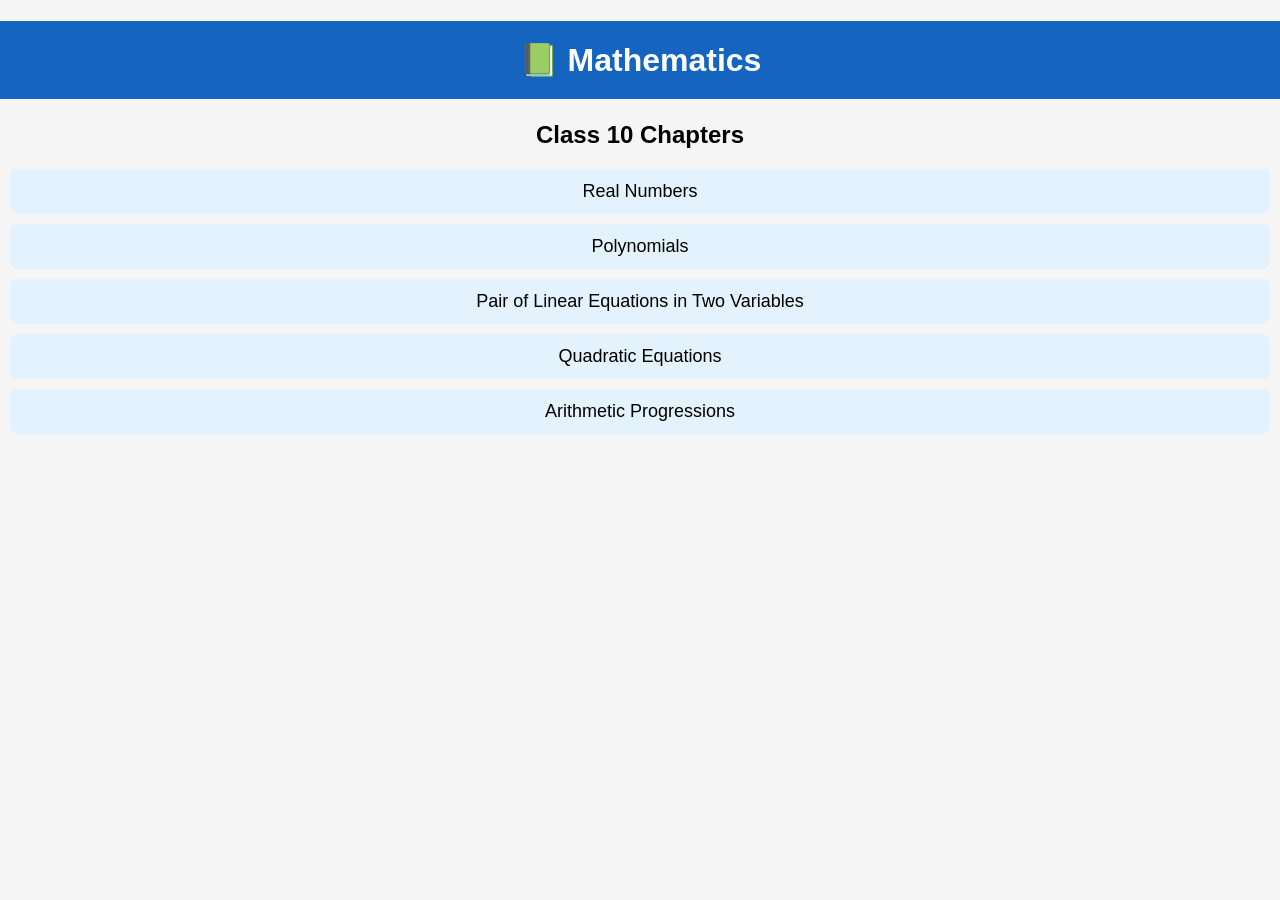
==== maths.html @ eecb0ed4 "Create maths.html" ====
<!DOCTYPE html>
<html>
<head>
    <title>Mathematics - Daily Chapters</title>
    <link rel="stylesheet" href="style.css">
</head>

<body>

<h1>📗 Mathematics</h1>

<h2>Class 10 Chapters</h2>

<ul>
    <li>Real Numbers</li>
    <li>Polynomials</li>
    <li>Pair of Linear Equations in Two Variables</li>
    <li>Quadratic Equations</li>
    <li>Arithmetic Progressions</li>
</ul>

</body>
</html>
---- style.css ----
body{
    font-family: Arial, sans-serif;
    background:#f5f5f5;
    margin:0;
    text-align:center;
}
h1{
    background:#1565C0;
    color:white;
    padding:20px;
}
p{
    font-size:18px;
}main{
    max-width:800px;
    margin:20px auto;
    background:white;
    padding:20px;
    border-radius:10px;
}

ul{
    list-style:none;
    padding:0;
}

li{
    background:#E3F2FD;
    margin:10px;
    padding:12px;
    border-radius:8px;
    font-size:18px;
}
.subjects{
    display:flex;
    flex-direction:column;
    gap:15px;
    margin:30px;
}

.subjects a{
    background:#1565C0;
    color:white;
    text-decoration:none;
    padding:15px;
    border-radius:10px;
    font-size:20px;
}
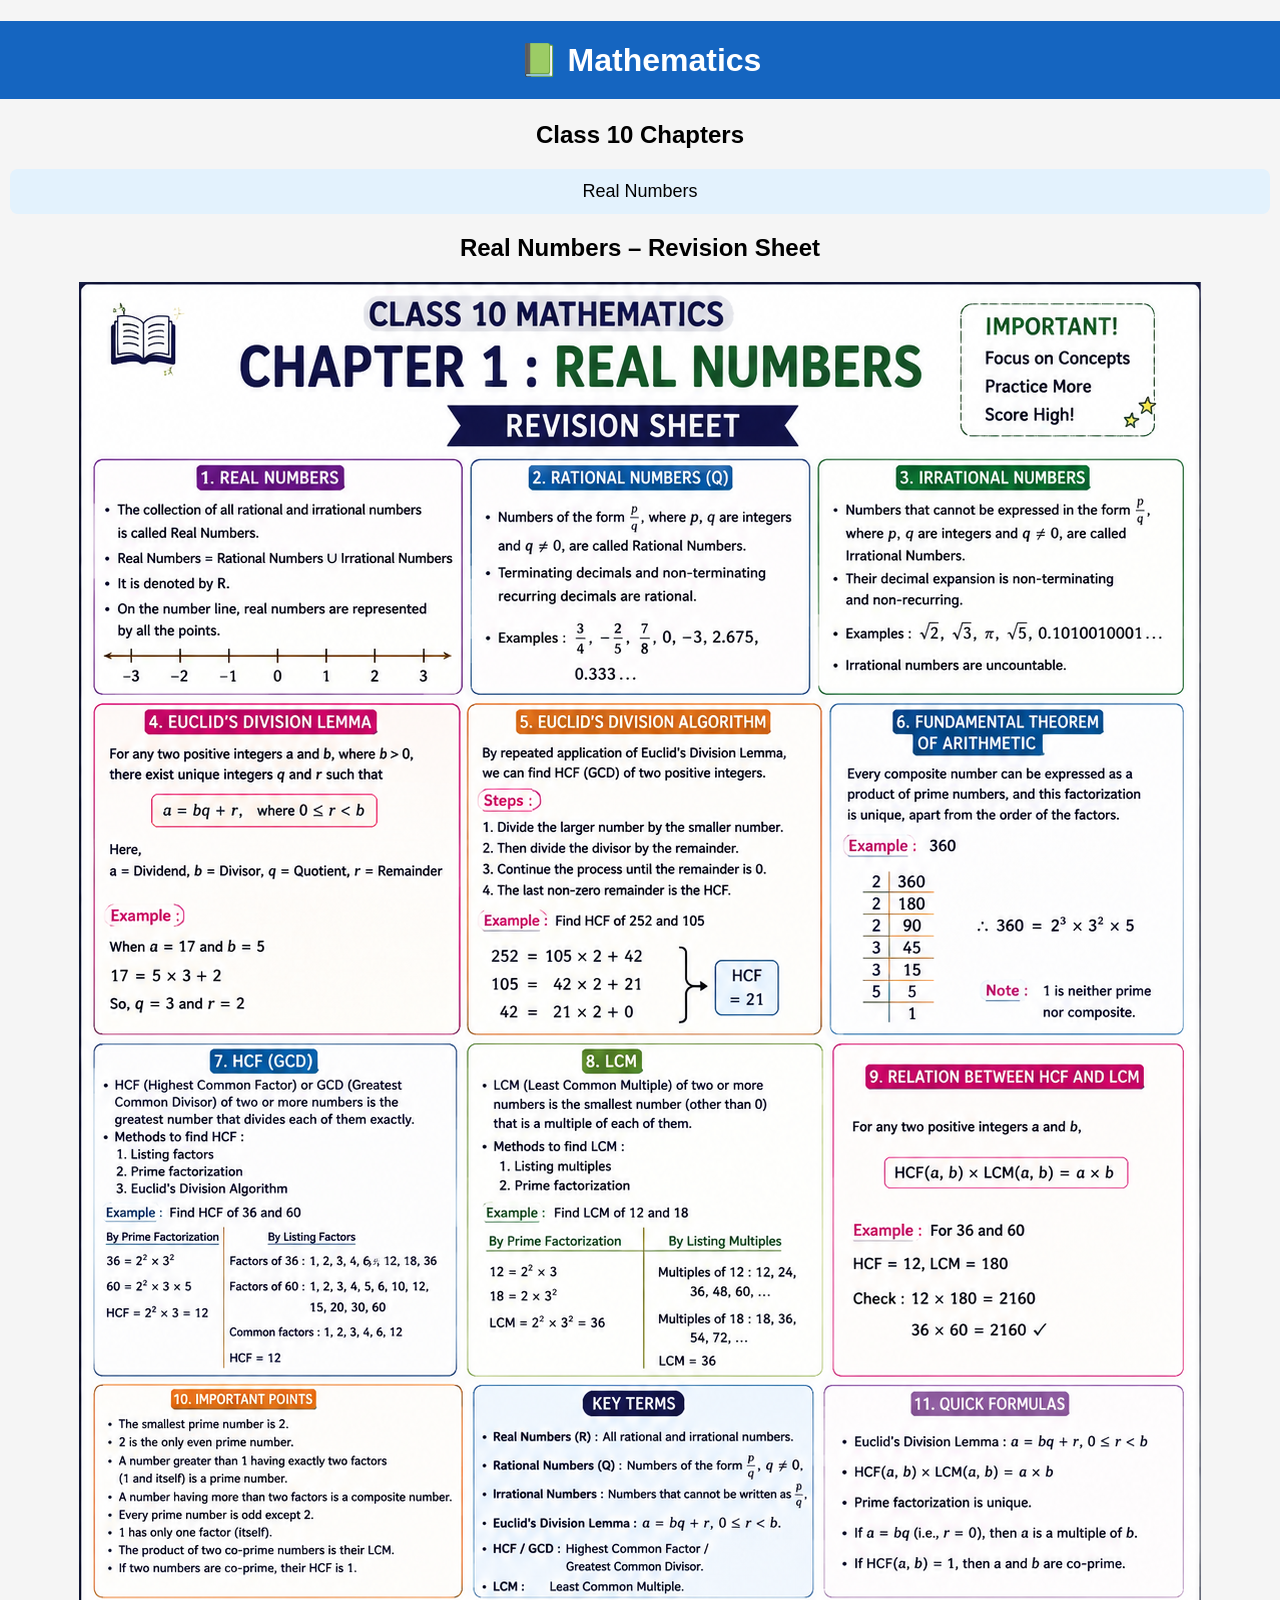
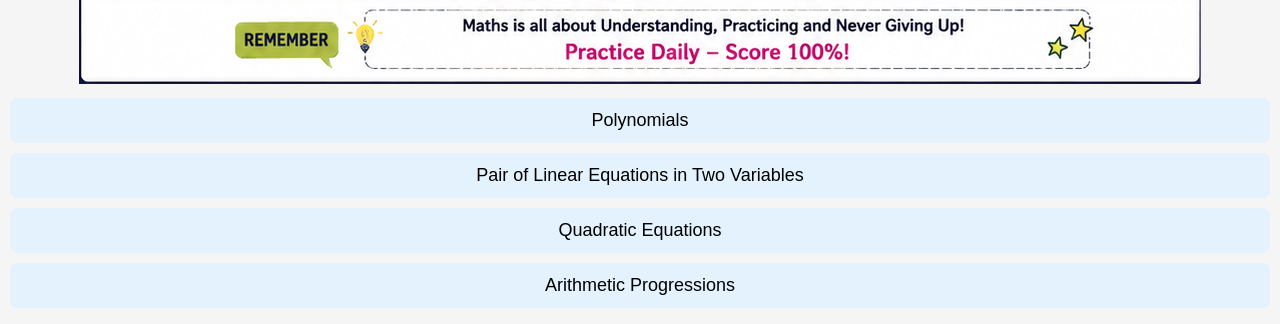
==== commit c29a582e: "Update maths.html" ====
--- a/maths.html
+++ b/maths.html
@@ -12,7 +12,11 @@
 <h2>Class 10 Chapters</h2>
 
 <ul>
-    <li>Real Numbers</li>
+    <li>Real Numbers</li><h2>Real Numbers – Revision Sheet</h2>
+
+<img src="real-numbers-revision..png" 
+     alt="Class 10 Real Numbers Revision Sheet"
+     style="max-width:100%; height:auto;">
     <li>Polynomials</li>
     <li>Pair of Linear Equations in Two Variables</li>
     <li>Quadratic Equations</li>
@@ -20,4 +24,4 @@
 </ul>
 
 </body>
-</html>+</html>
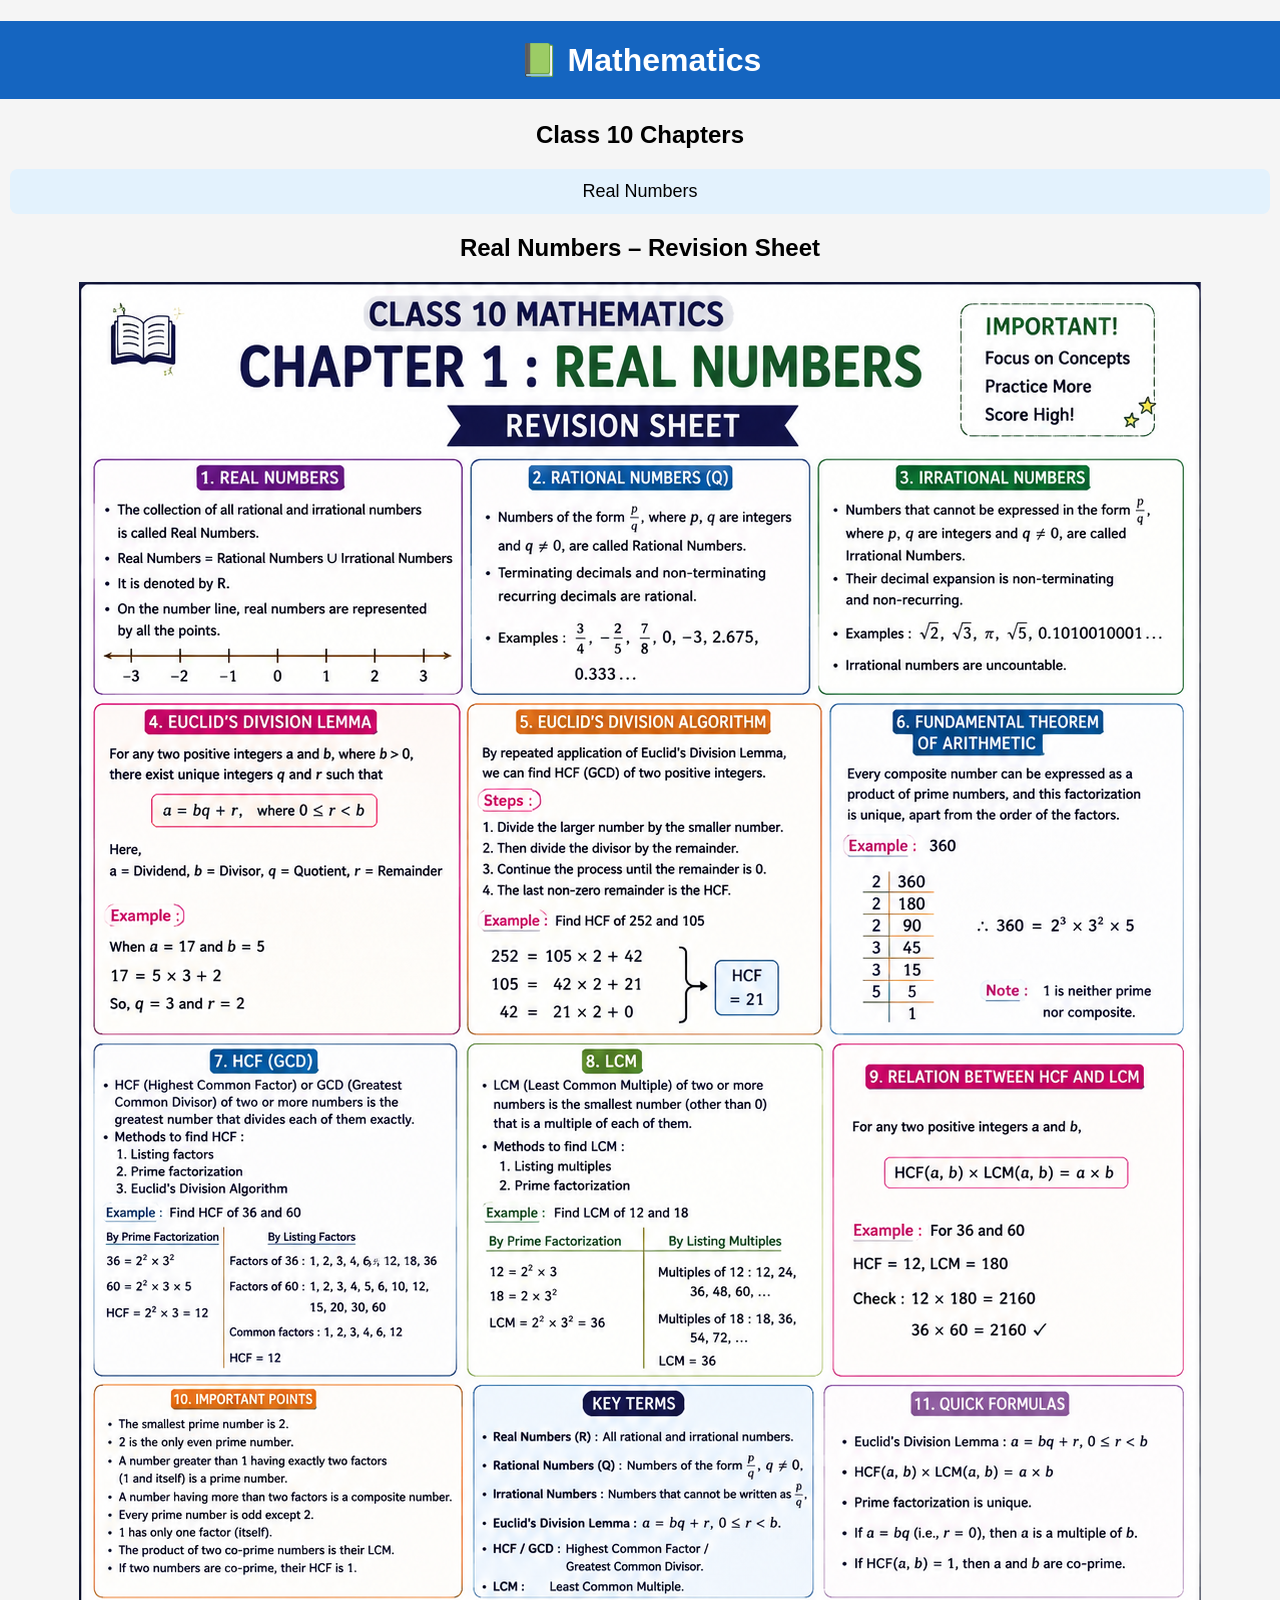
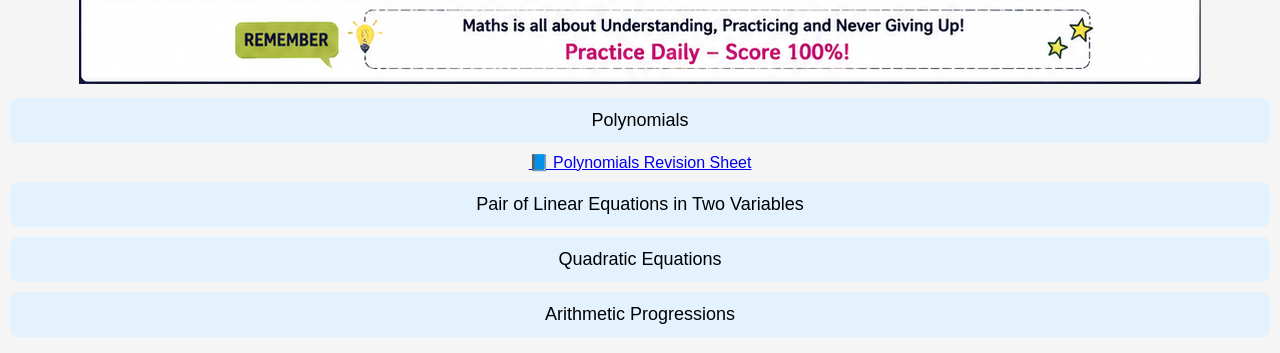
==== commit cd41c3e7: "Update maths.html" ====
--- a/maths.html
+++ b/maths.html
@@ -18,6 +18,9 @@
      alt="Class 10 Real Numbers Revision Sheet"
      style="max-width:100%; height:auto;">
     <li>Polynomials</li>
+    <a href="polynomials%20revision%20sheet.png" target="_blank">
+  📘 Polynomials Revision Sheet
+    </a>
     <li>Pair of Linear Equations in Two Variables</li>
     <li>Quadratic Equations</li>
     <li>Arithmetic Progressions</li>
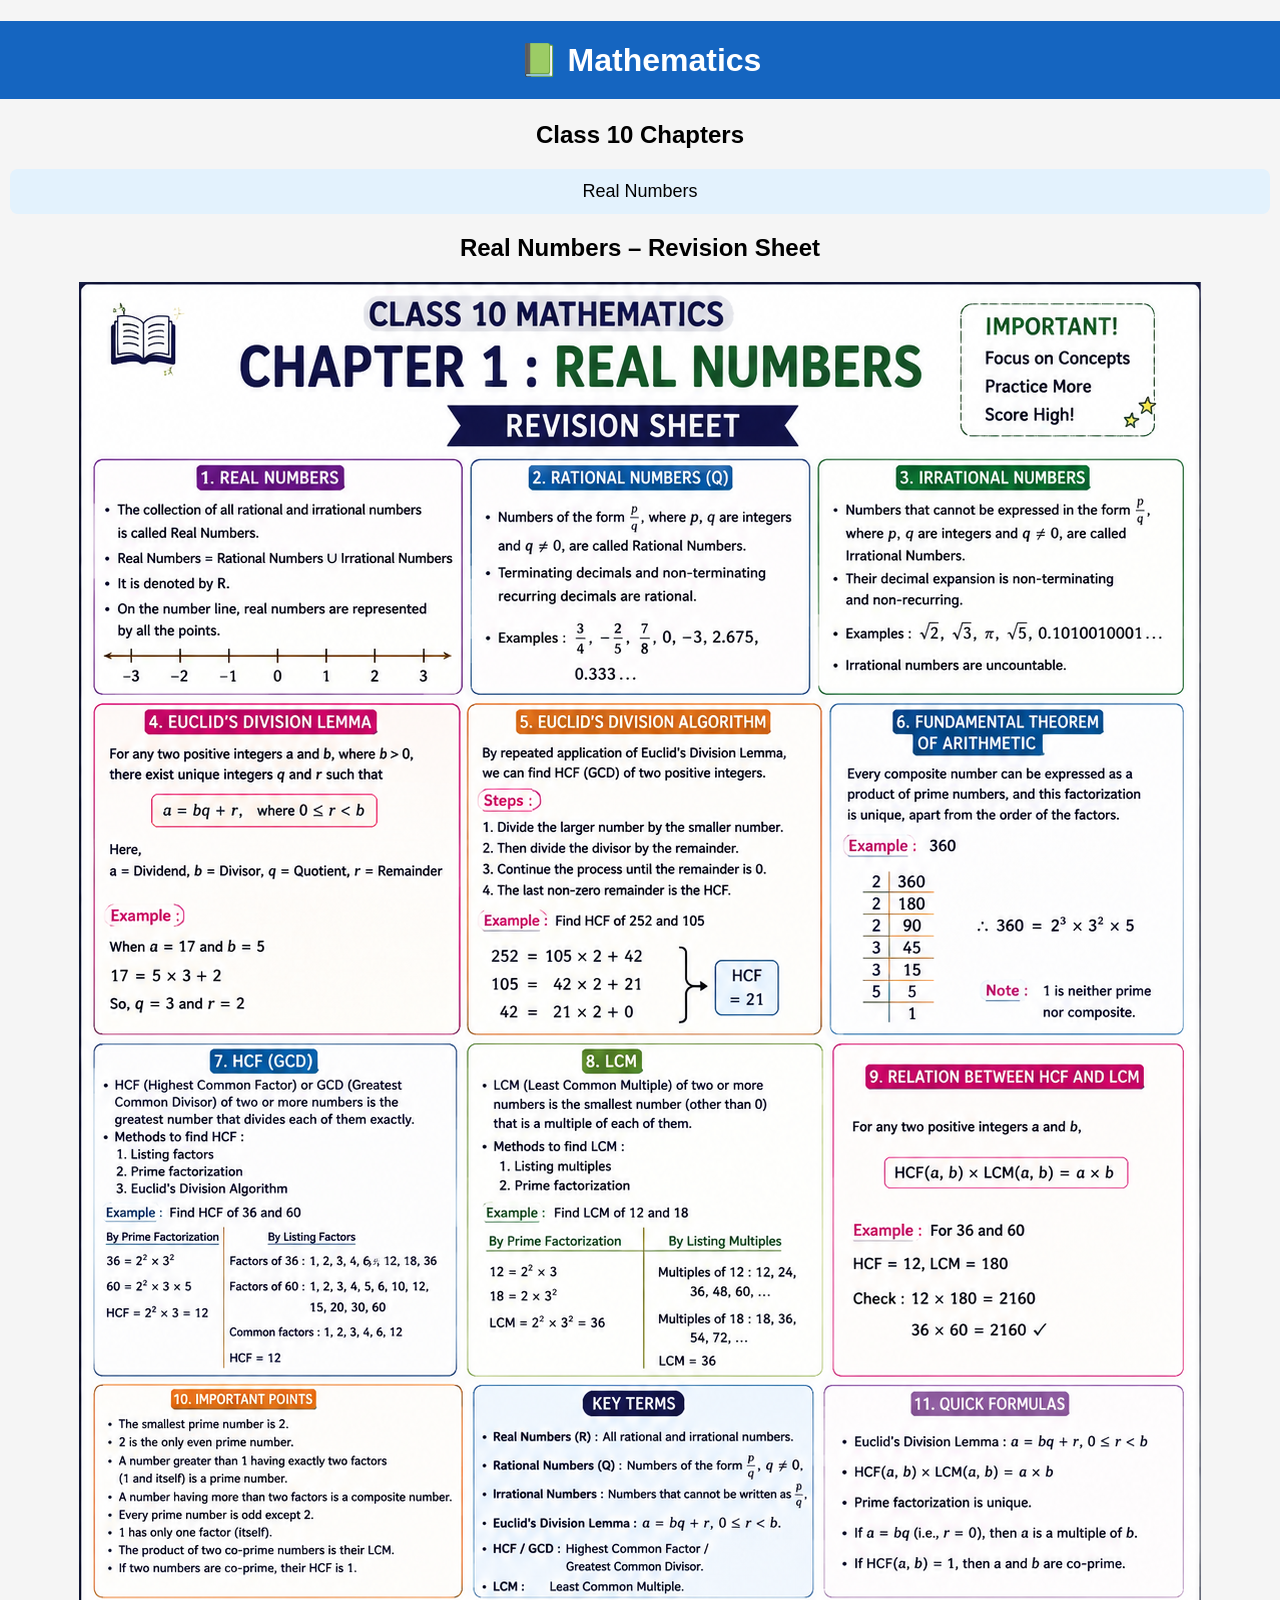
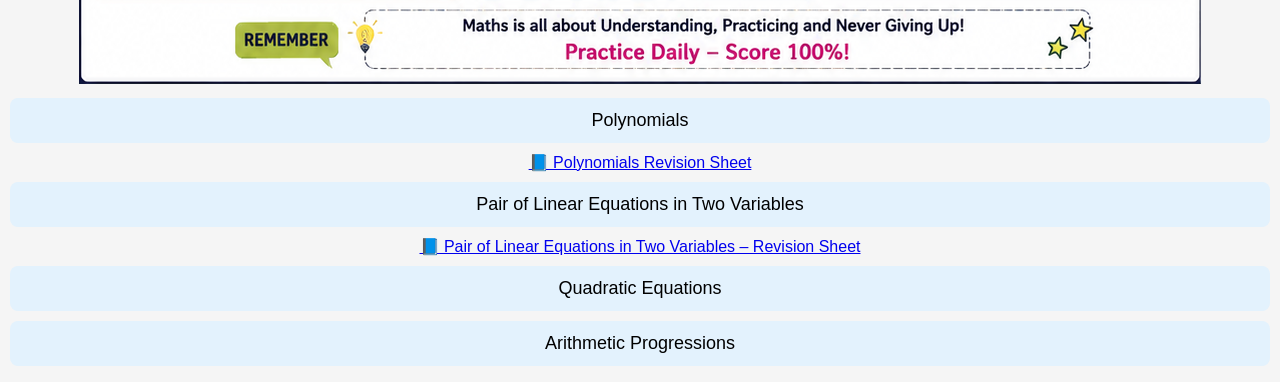
==== commit 28c9bc89: "Update maths.html" ====
--- a/maths.html
+++ b/maths.html
@@ -22,6 +22,9 @@
   📘 Polynomials Revision Sheet
     </a>
     <li>Pair of Linear Equations in Two Variables</li>
+    <a href="pair%20of%20linear%20equations%20in%20two%20variables%20revision%20sheet.png" target="_blank">
+  📘 Pair of Linear Equations in Two Variables – Revision Sheet
+    </a>
     <li>Quadratic Equations</li>
     <li>Arithmetic Progressions</li>
 </ul>
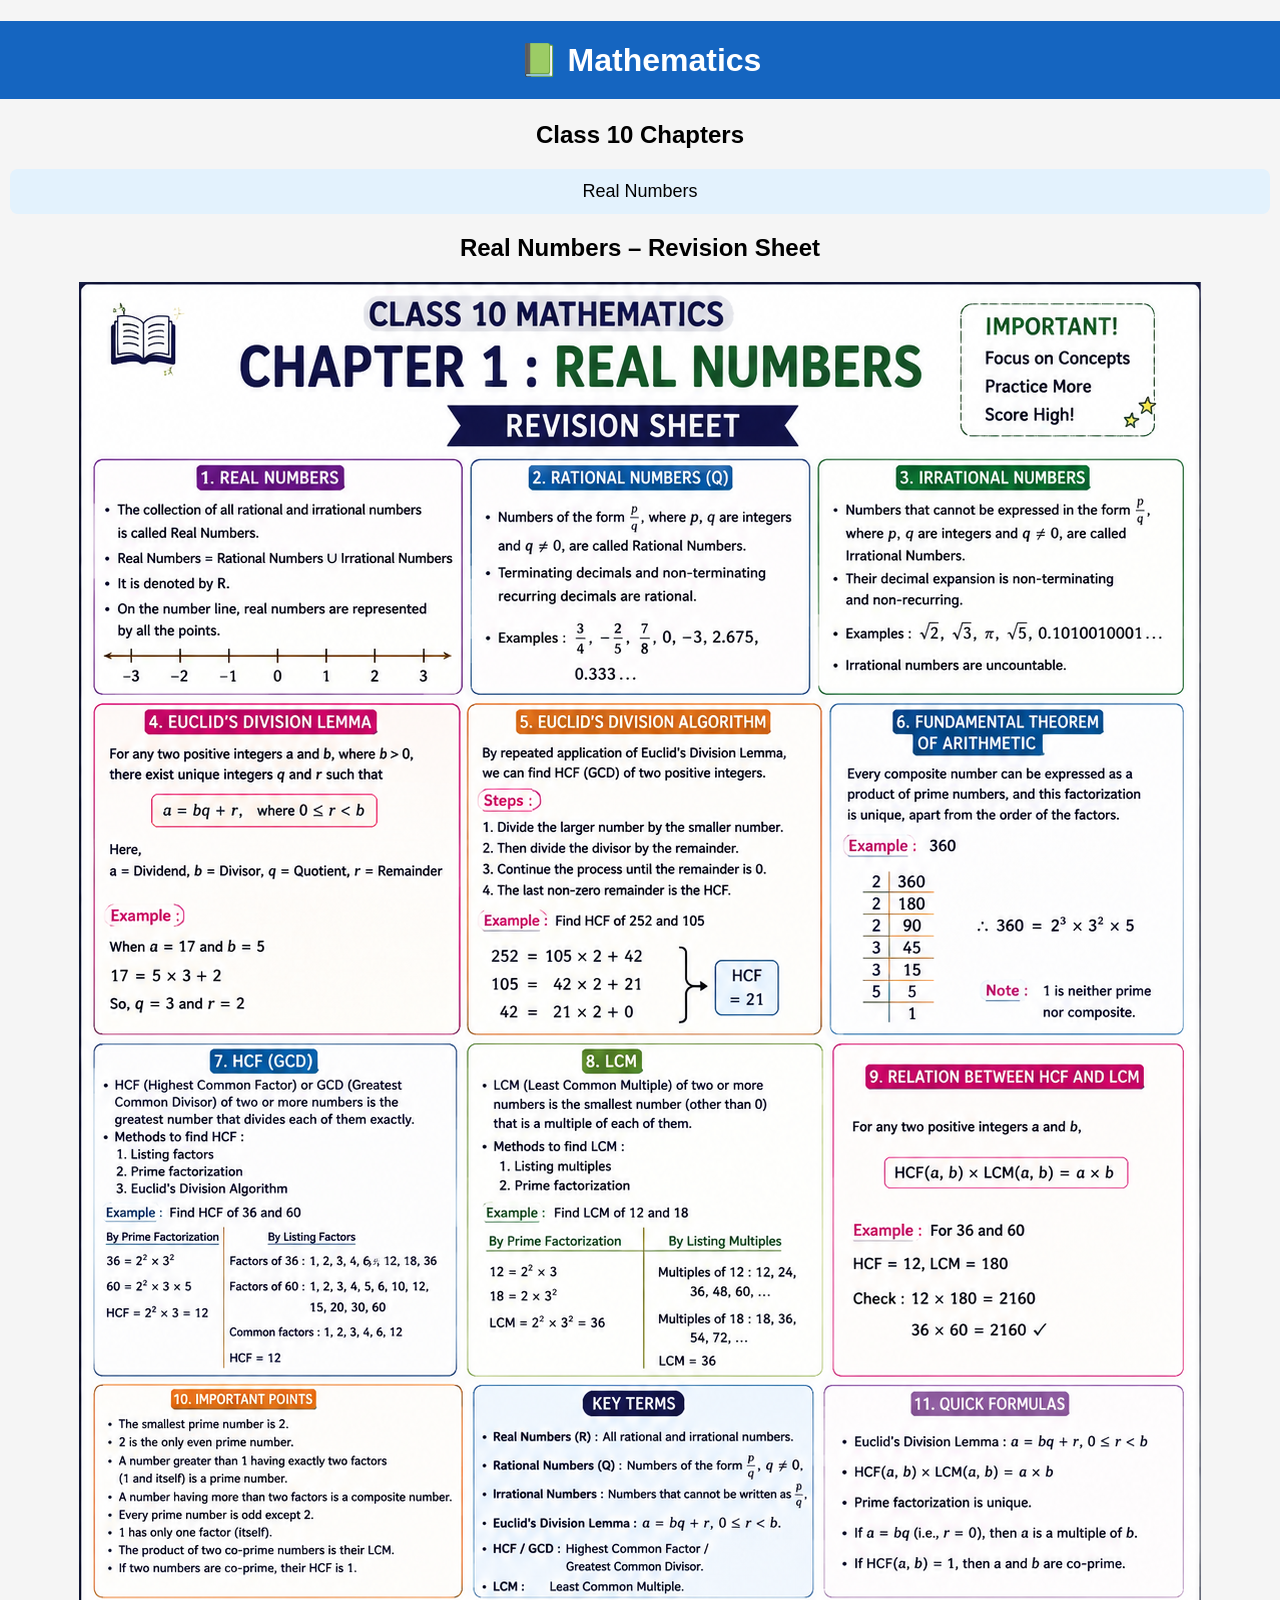
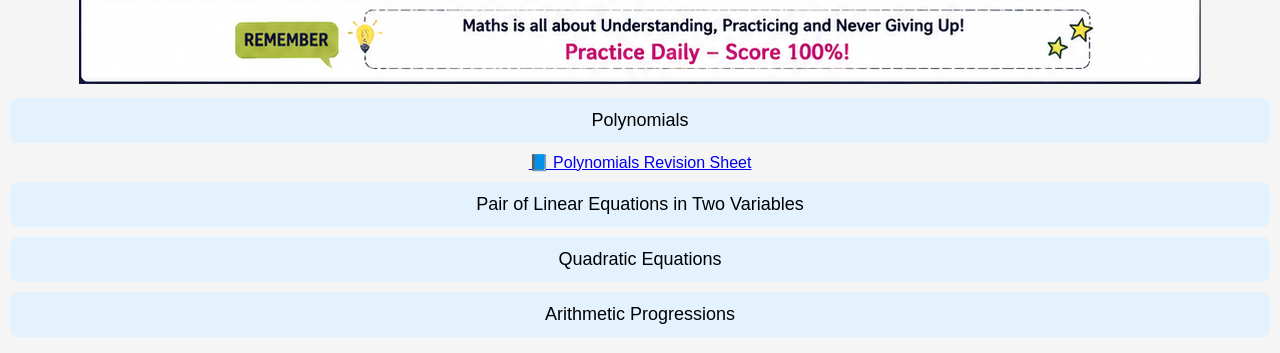
==== commit 63f97b9a: "Update maths.html" ====
--- a/maths.html
+++ b/maths.html
@@ -22,9 +22,7 @@
   📘 Polynomials Revision Sheet
     </a>
     <li>Pair of Linear Equations in Two Variables</li>
-    <a href="pair%20of%20linear%20equations%20in%20two%20variables%20revision%20sheet.png" target="_blank">
-  📘 Pair of Linear Equations in Two Variables – Revision Sheet
-    </a>
+    
     <li>Quadratic Equations</li>
     <li>Arithmetic Progressions</li>
 </ul>
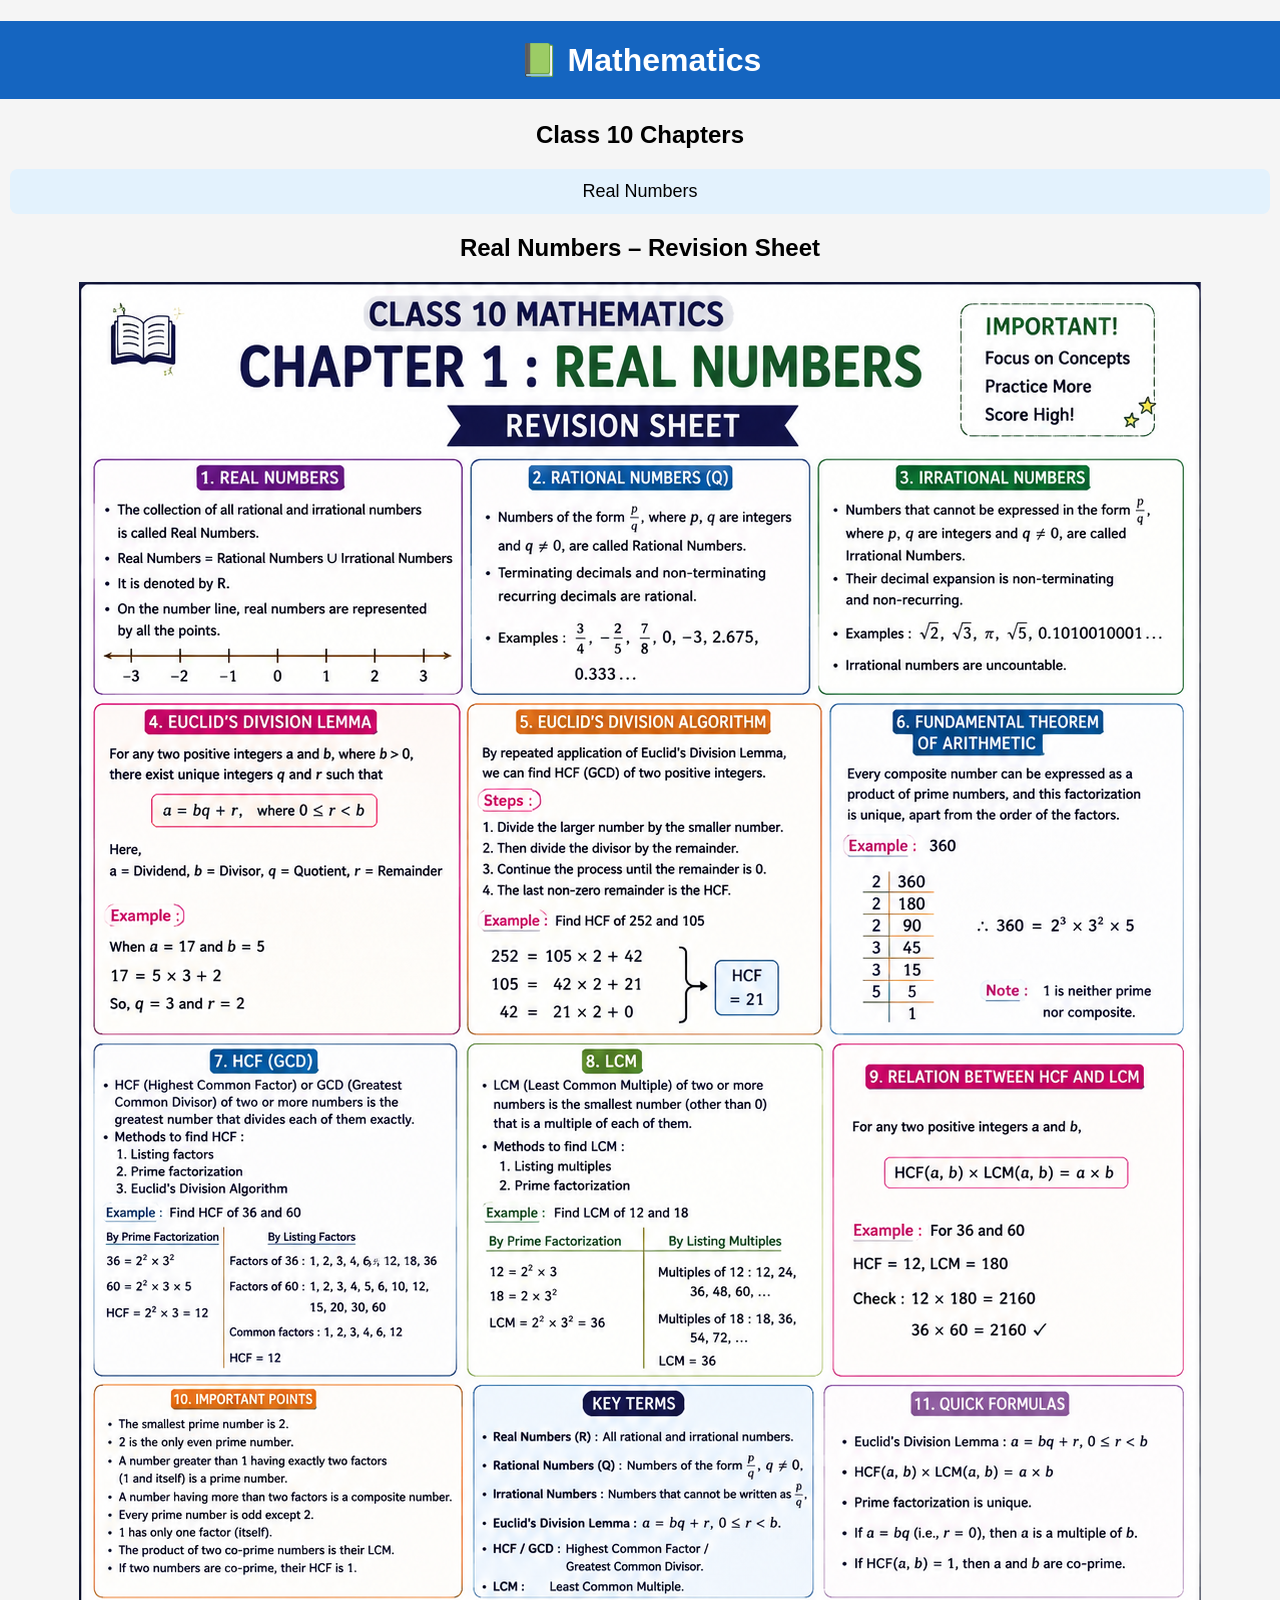
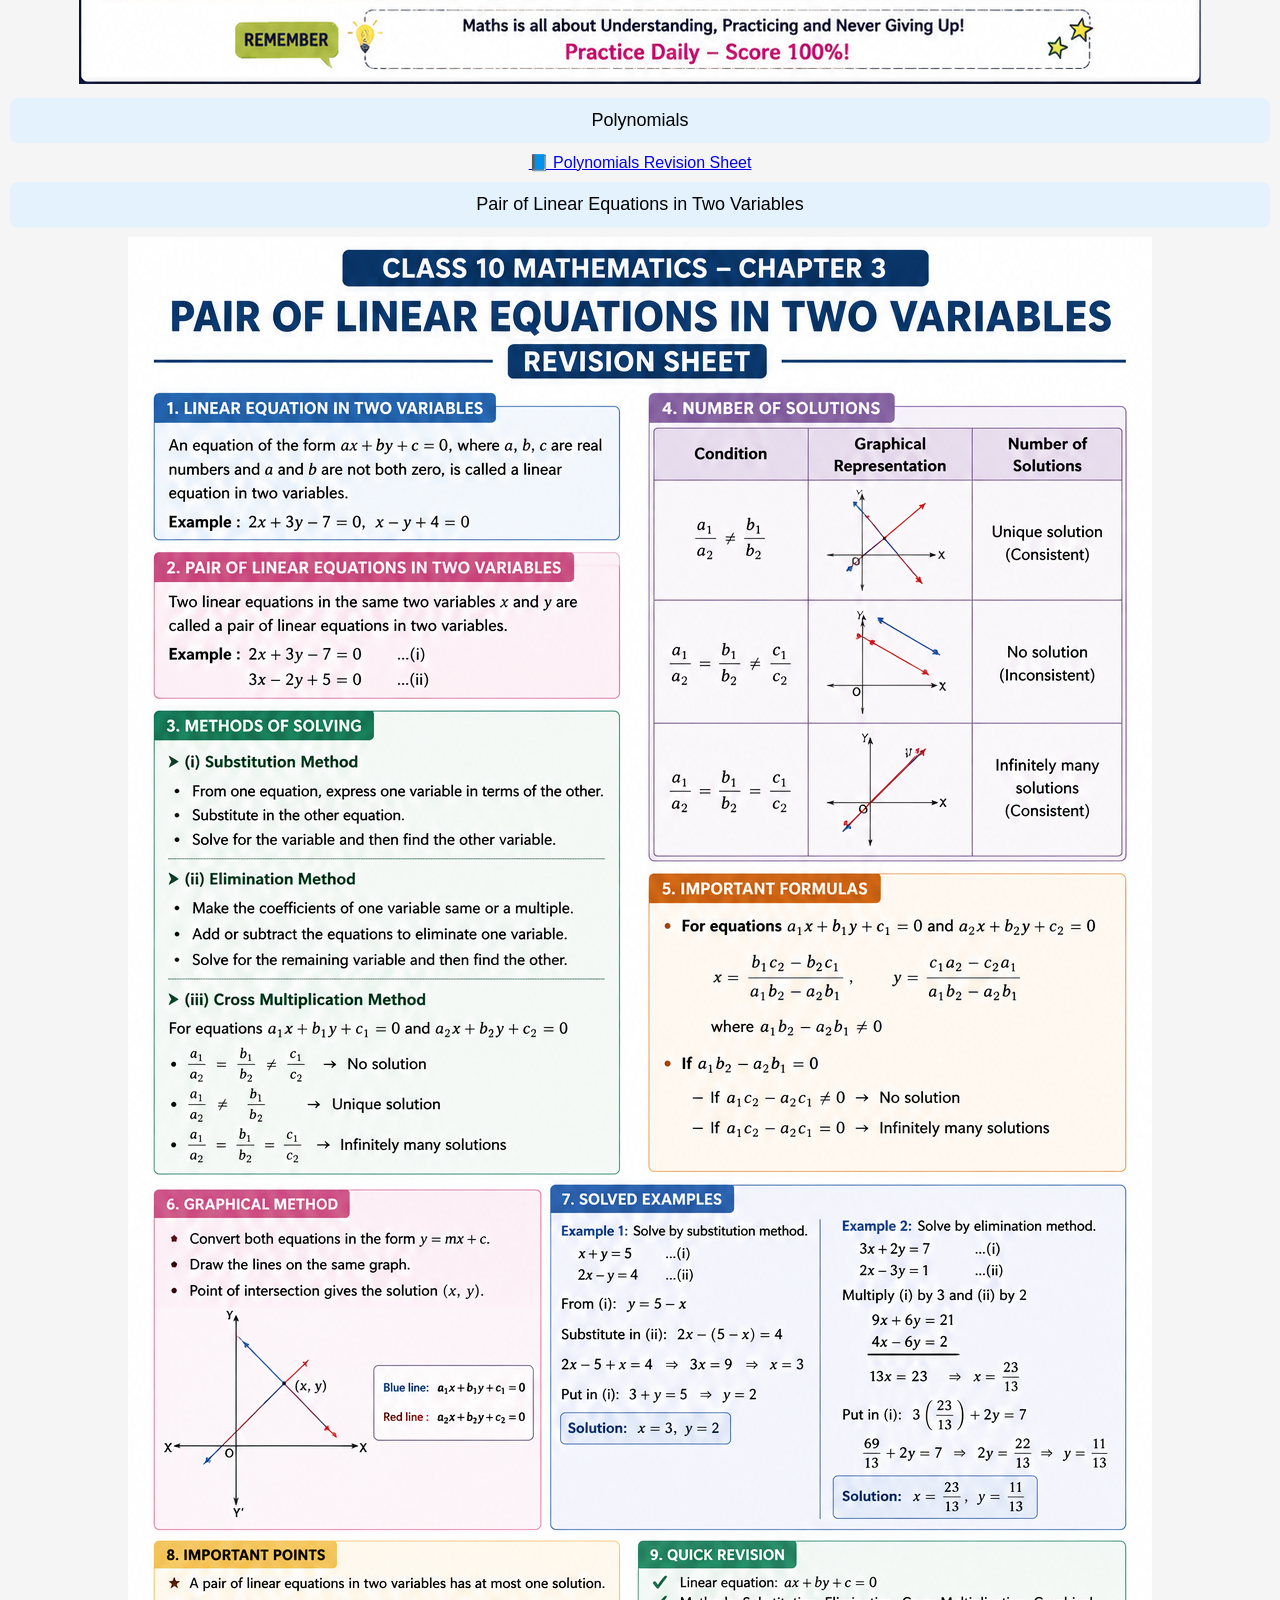
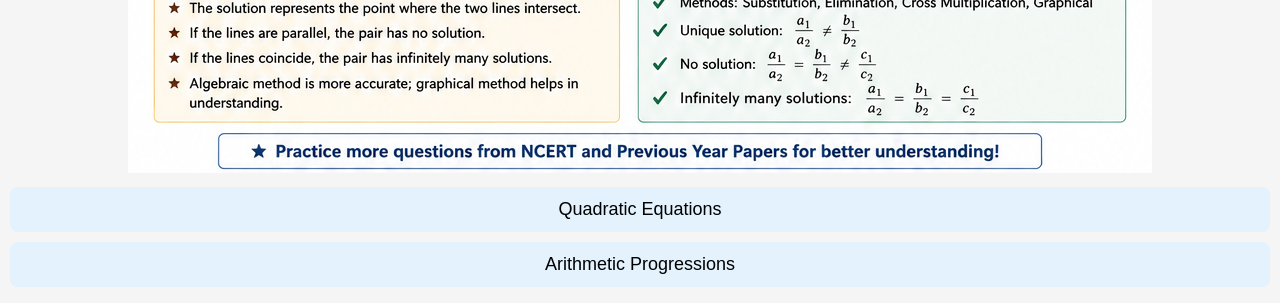
==== commit fdb37d9d: "Update maths.html" ====
--- a/maths.html
+++ b/maths.html
@@ -21,7 +21,8 @@
     <a href="polynomials%20revision%20sheet.png" target="_blank">
   📘 Polynomials Revision Sheet
     </a>
-    <li>Pair of Linear Equations in Two Variables</li>
+    <li>Pair of Linear Equations in Two Variables</li><img src="pair%20of%20linear%20equations%20in%20two%20variables%20revision%20sheet.png" 
+     alt="Pair of Linear Equations in Two Variables Revision Sheet">
     
     <li>Quadratic Equations</li>
     <li>Arithmetic Progressions</li>
